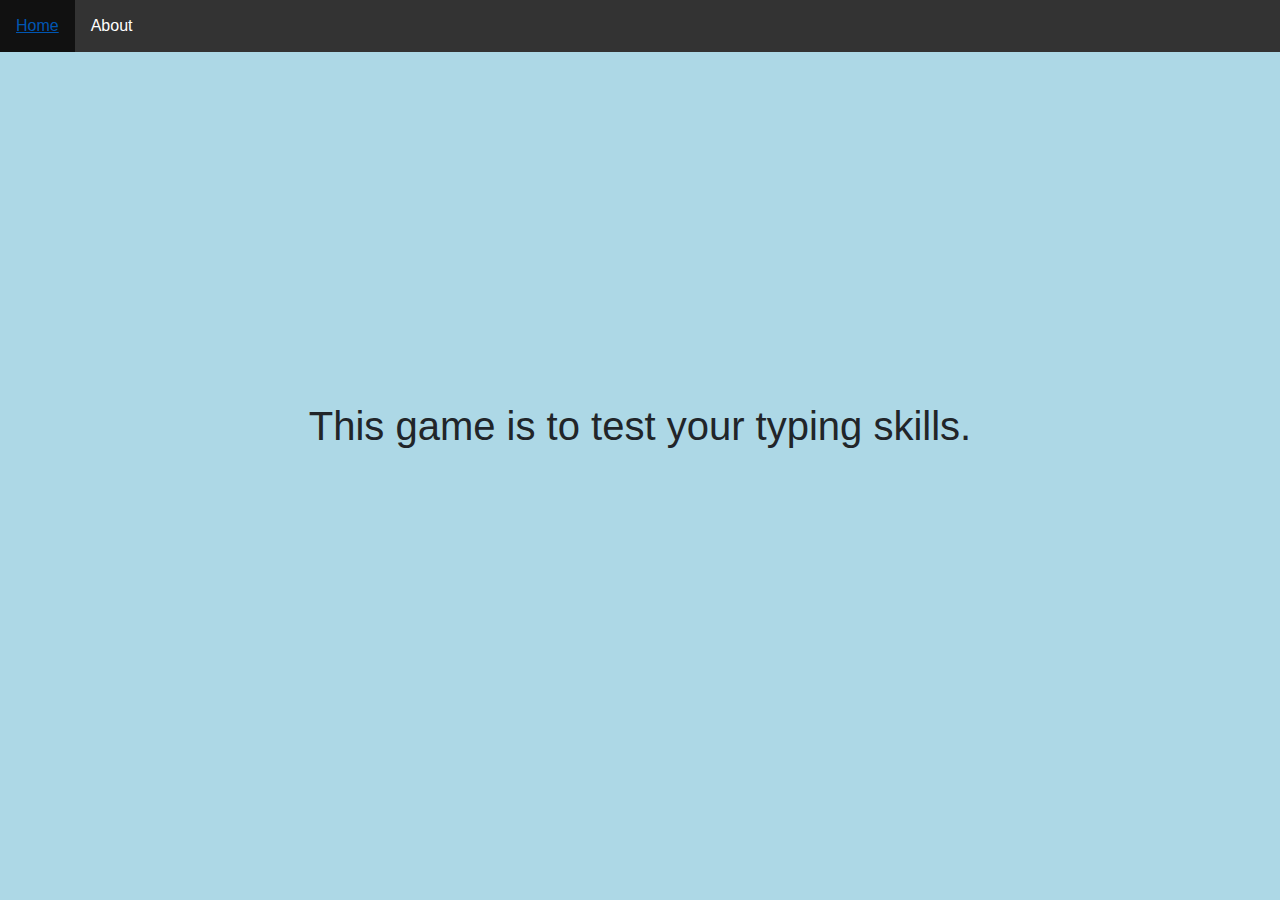
==== aboutus.html @ 2012684d "Merge pull request #7 from cjrhone/jim" ====
<!DOCTYPE html>
<html>
  <head>
    <link rel="stylesheet" href="css/animate.css">
    <link href="css/bootstrap.css" rel="stylesheet" type="text/css">
    <link href="css/styles.css" rel="stylesheet" type="text/css">
    <script src="js/jquery-3.3.1.js"></script>
    <script src="js/howler.core.js"></script>
    <script src="js/scripts.js"></script>
    <title>Web Dev Rush</title>
  </head>
    <ul>
      <li><a class="active" href="index.html">Home</a></li>
      <li><a href="aboutus.html">About</a></li>
    </ul>
    <body>
    <div class="container">
        <h1>This game is to test your typing skills.</h1>

    </div>
  </body>
</html>
---- css/styles.css ----
ul {
    list-style-type: none;
    margin: 0;
    padding: 0;
    overflow: hidden;
    background-color: #333;
}

li {
    float: left;
}

li a {
    display: block;
    color: white;
    text-align: center;
    padding: 14px 16px;
    text-decoration: none;
}

li a:hover {
    background-color: #111;
}

body{
    text-align: center;
    background-color: lightblue;
}

.container{
    margin-top: 350px;
    
}

button{
    width:300px;
    height:100px;
}

.game{
    display: none;
}
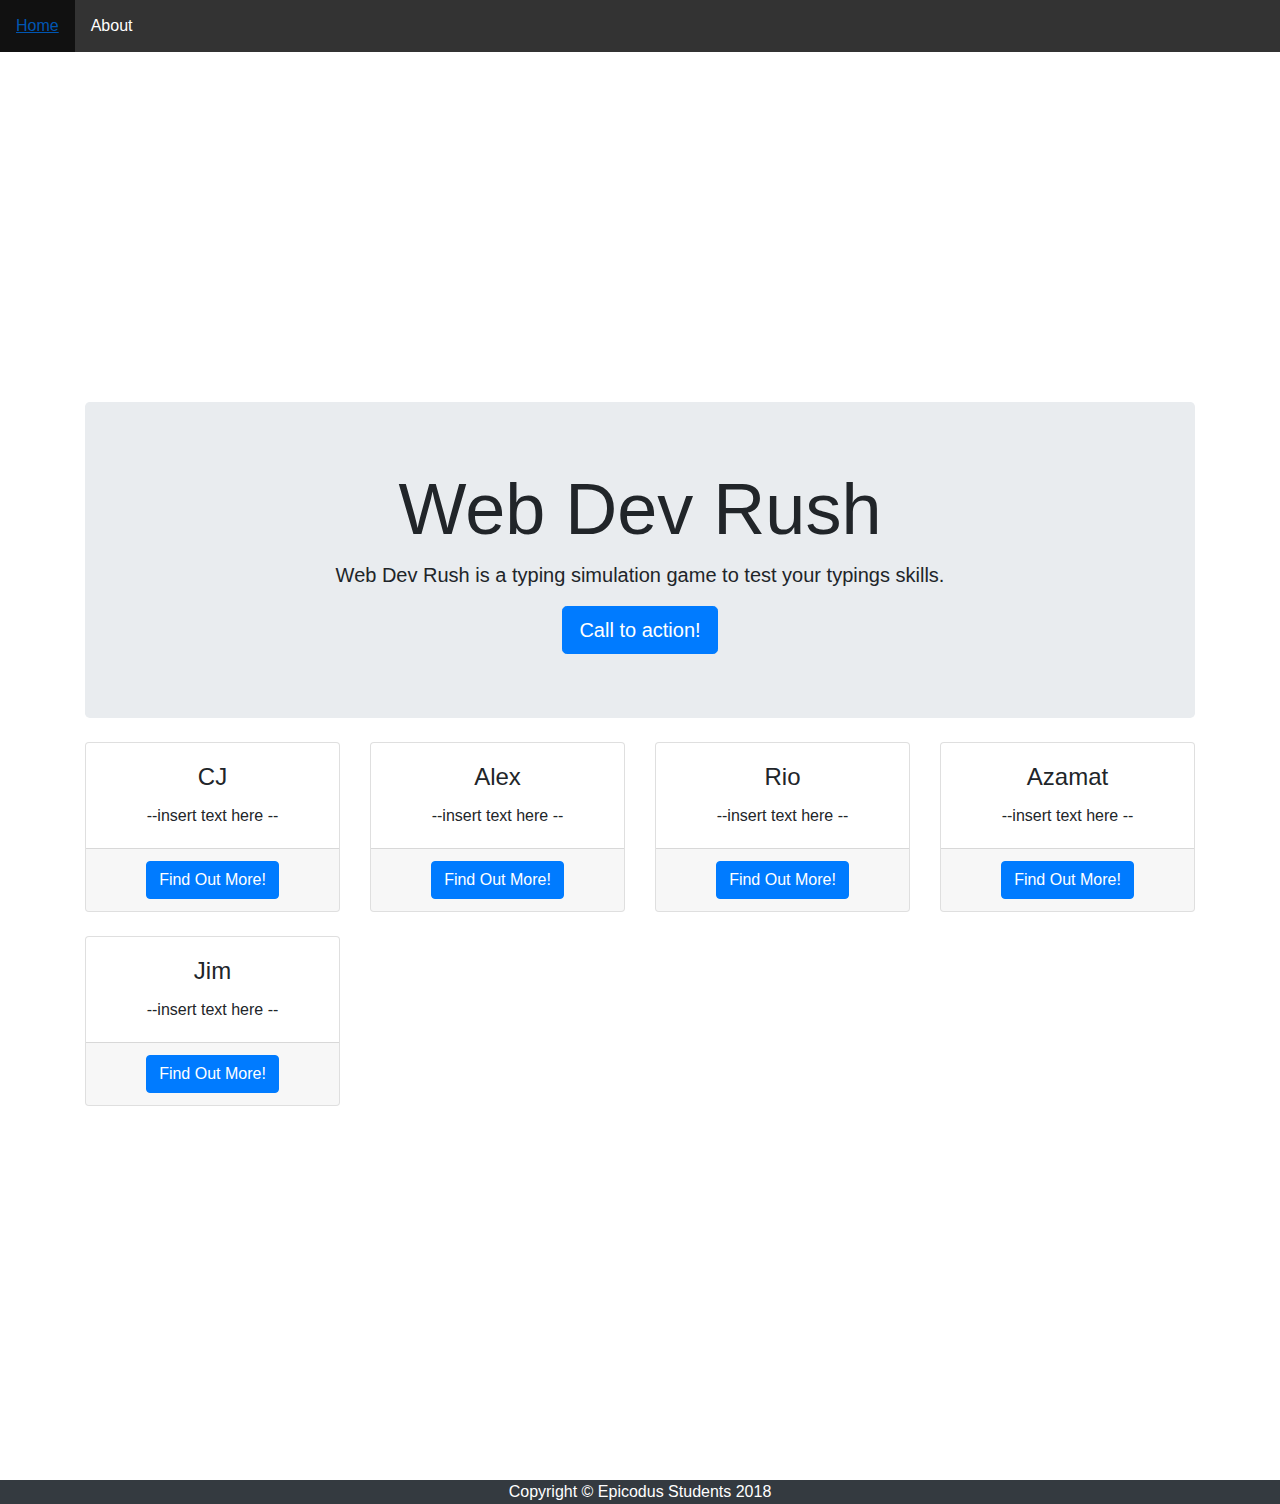
==== commit 655a2c1c: "Add Background" ====
--- a/aboutus.html
+++ b/aboutus.html
@@ -1,6 +1,7 @@
 <!DOCTYPE html>
 <html>
   <head>
+    <link rel="icon" href="https://cdn1.iconfinder.com/data/icons/mini-solid-icons-vol-3/16/140-512.png">
     <link rel="stylesheet" href="css/animate.css">
     <link href="css/bootstrap.css" rel="stylesheet" type="text/css">
     <link href="css/styles.css" rel="stylesheet" type="text/css">
@@ -14,9 +15,98 @@
       <li><a href="aboutus.html">About</a></li>
     </ul>
     <body>
-    <div class="container">
-        <h1>This game is to test your typing skills.</h1>
+            <div class="container">
 
-    </div>
-  </body>
+                    <!-- Jumbotron Header -->
+                    <header class="jumbotron my-4">
+                      <h1 class="display-3">Web Dev Rush</h1>
+                      <p class="lead">Web Dev Rush is a typing simulation game to test your typings skills.</p>
+                      <a href="#" class="btn btn-primary btn-lg">Call to action!</a>
+                    </header>
+              
+                    <!-- Page Features -->
+                    <div class="row text-center">
+              
+                      <div class="col-lg-3 col-md-6 mb-4">
+                        <div class="card">
+                          <img class="card-img-top" src="http://placehold.it/500x325" alt="">
+                          <div class="card-body">
+                            <h4 class="card-title">CJ</h4>
+                            <p class="card-text">--insert text here --</p>
+                          </div>
+                          <div class="card-footer">
+                            <a href="https://github.com/cjrhone" class="btn btn-primary">Find Out More!</a>
+                          </div>
+                        </div>
+                      </div>
+              
+                      <div class="col-lg-3 col-md-6 mb-4">
+                        <div class="card">
+                          <img class="card-img-top" src="http://placehold.it/500x325" alt="">
+                          <div class="card-body">
+                            <h4 class="card-title">Alex</h4>
+                            <p class="card-text">--insert text here --</p>
+                          </div>
+                          <div class="card-footer">
+                            <a href="https://github.com/Anoble25" class="btn btn-primary">Find Out More!</a>
+                          </div>
+                        </div>
+                      </div>
+              
+                      <div class="col-lg-3 col-md-6 mb-4">
+                        <div class="card">
+                          <img class="card-img-top" src="http://placehold.it/500x325" alt="">
+                          <div class="card-body">
+                            <h4 class="card-title">Rio</h4>
+                            <p class="card-text">--insert text here --</p>
+                          </div>
+                          <div class="card-footer">
+                            <a href="https://github.com/g0tmilk" class="btn btn-primary">Find Out More!</a>
+                          </div>
+                        </div>
+                      </div>
+              
+                      <div class="col-lg-3 col-md-6 mb-4">
+                        <div class="card">
+                          <img class="card-img-top" src="http://placehold.it/500x325" alt="">
+                          <div class="card-body">
+                            <h4 class="card-title">Azamat</h4>
+                            <p class="card-text">--insert text here --</p>
+                          </div>
+                          <div class="card-footer">
+                            <a href="https://github.com/azamatbekmurat" class="btn btn-primary">Find Out More!</a>
+                          </div>
+                        </div>
+                      </div>
+                      
+                      <div class="col-lg-3 col-md-6 mb-4">
+                            <div class="card">
+                              <img class="card-img-top" src="http://placehold.it/500x325" alt="">
+                              <div class="card-body">
+                                <h4 class="card-title">Jim </h4>
+                                <p class="card-text">--insert text here --</p>
+                              </div>
+                              <div class="card-footer">
+                                <a href="https://github.com/jimpalowski" class="btn btn-primary">Find Out More!</a>
+                              </div>
+                            </div>
+                          </div>
+                    </div>
+                    <!-- /.row -->        
+                  </div>
+                  <!-- /.container -->
+              
+                  <!-- Footer -->
+                  <footer class="py-8 bg-dark">
+                    <div class="container">
+                      <p class="m-0 text-center text-white">Copyright &copy; Epicodus Students 2018</p>
+                    </div>
+                    <!-- /.container -->
+                  </footer>
+              
+                  <!-- Bootstrap core JavaScript -->
+                  <script src="vendor/jquery/jquery.min.js"></script>
+                  <script src="vendor/bootstrap/js/bootstrap.bundle.min.js"></script>
+              
+                </body>
 </html>
--- a/css/styles.css
+++ b/css/styles.css
@@ -24,7 +24,11 @@
 
 body{
     text-align: center;
-    background-color: lightblue;
+    background-image: url(https://i.imgur.com/QTCRd0S.jpg);
+    background-size:     cover;                      /* <------ */
+      background-repeat:   no-repeat;
+      background-position: center center;
+      
 }
 
 .container{
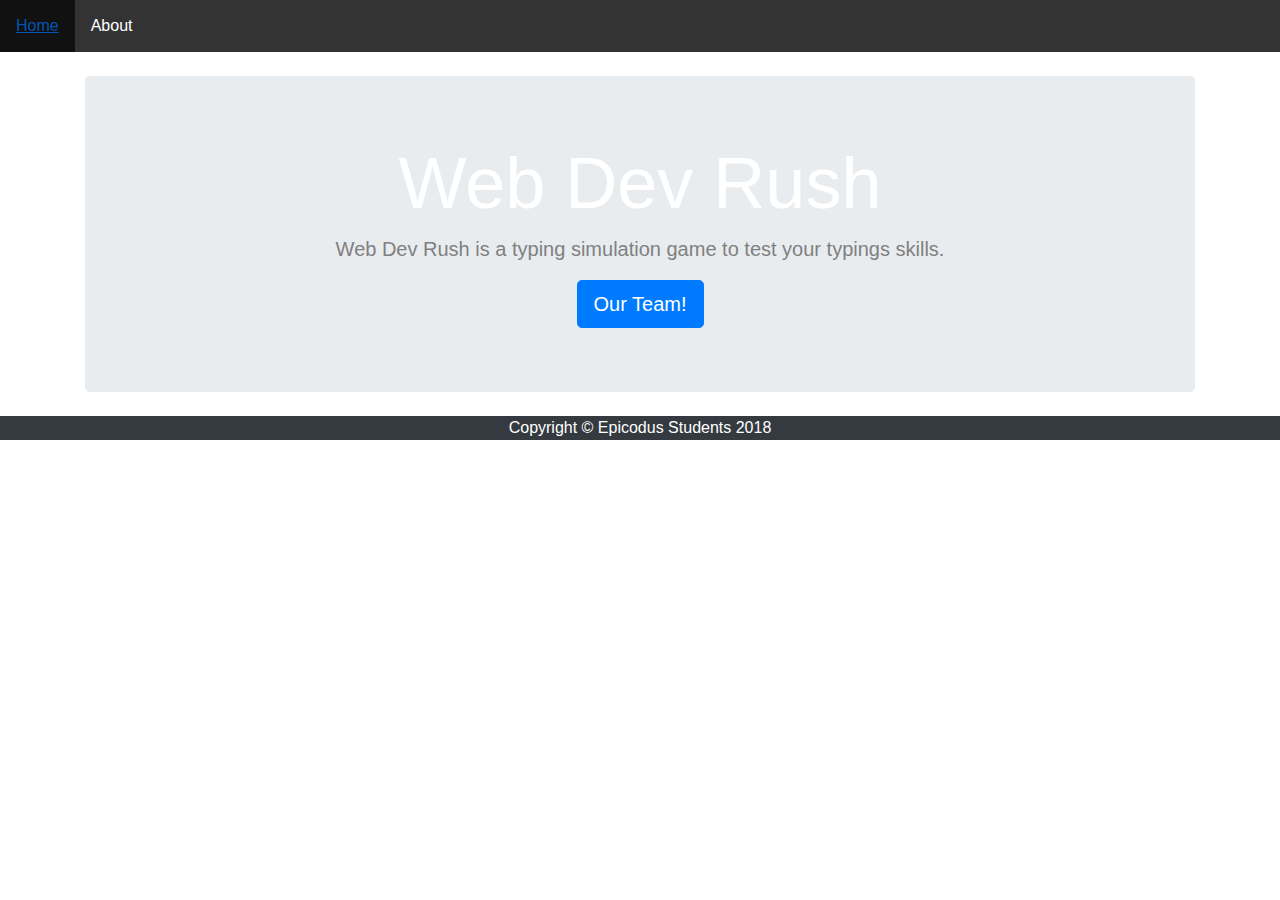
==== commit 2a539608: "Merge pull request #55 from cjrhone/review" ====
--- a/aboutus.html
+++ b/aboutus.html
@@ -21,12 +21,12 @@
                     <header class="jumbotron my-4">
                       <h1 class="display-3">Web Dev Rush</h1>
                       <p class="lead">Web Dev Rush is a typing simulation game to test your typings skills.</p>
-                      <a href="#" class="btn btn-primary btn-lg">Call to action!</a>
+                      <a href="#" class="btn btn-primary btn-lg" id="action">Our Team!</a>
                     </header>
-              
+
                     <!-- Page Features -->
-                    <div class="row text-center">
-              
+                    <div class="row text-center" id="pesonels">
+
                       <div class="col-lg-3 col-md-6 mb-4">
                         <div class="card">
                           <img class="card-img-top" src="http://placehold.it/500x325" alt="">
@@ -39,7 +39,7 @@
                           </div>
                         </div>
                       </div>
-              
+
                       <div class="col-lg-3 col-md-6 mb-4">
                         <div class="card">
                           <img class="card-img-top" src="http://placehold.it/500x325" alt="">
@@ -52,7 +52,7 @@
                           </div>
                         </div>
                       </div>
-              
+
                       <div class="col-lg-3 col-md-6 mb-4">
                         <div class="card">
                           <img class="card-img-top" src="http://placehold.it/500x325" alt="">
@@ -65,7 +65,9 @@
                           </div>
                         </div>
                       </div>
-              
+
+
+
                       <div class="col-lg-3 col-md-6 mb-4">
                         <div class="card">
                           <img class="card-img-top" src="http://placehold.it/500x325" alt="">
@@ -78,7 +80,7 @@
                           </div>
                         </div>
                       </div>
-                      
+
                       <div class="col-lg-3 col-md-6 mb-4">
                             <div class="card">
                               <img class="card-img-top" src="http://placehold.it/500x325" alt="">
@@ -89,13 +91,13 @@
                               <div class="card-footer">
                                 <a href="https://github.com/jimpalowski" class="btn btn-primary">Find Out More!</a>
                               </div>
-                            </div>
                           </div>
+                      </div>
                     </div>
-                    <!-- /.row -->        
-                  </div>
-                  <!-- /.container -->
-              
+
+        </div>
+        <!-- /.container -->
+
                   <!-- Footer -->
                   <footer class="py-8 bg-dark">
                     <div class="container">
@@ -103,10 +105,10 @@
                     </div>
                     <!-- /.container -->
                   </footer>
-              
+
                   <!-- Bootstrap core JavaScript -->
                   <script src="vendor/jquery/jquery.min.js"></script>
                   <script src="vendor/bootstrap/js/bootstrap.bundle.min.js"></script>
-              
+
                 </body>
 </html>
--- a/css/styles.css
+++ b/css/styles.css
@@ -1,46 +1,202 @@
+h6{
+  text-align:left;
+}
+
 ul {
-    list-style-type: none;
-    margin: 0;
-    padding: 0;
-    overflow: hidden;
-    background-color: #333;
+list-style-type: none;
+margin: 0;
+padding: 0;
+overflow: hidden;
+background-color: #333;
+}
+
+#correctTimeBonus{
+  color:green;
+}
+#incorrectTimeBonus{
+  color:red;
 }
 
 li {
-    float: left;
+float: left;
 }
 
 li a {
-    display: block;
-    color: white;
-    text-align: center;
-    padding: 14px 16px;
-    text-decoration: none;
+display: block;
+color: white;
+text-align: center;
+padding: 14px 16px;
+text-decoration: none;
 }
 
 li a:hover {
-    background-color: #111;
+background-color: #111;
 }
 
 body{
-    text-align: center;
-    background-image: url(https://i.imgur.com/QTCRd0S.jpg);
-    background-size:     cover;                      /* <------ */
-      background-repeat:   no-repeat;
-      background-position: center center;
-      
+text-align: center;
+background-image: url(https://i.imgur.com/QTCRd0S.jpg);
+background-size: cover; /* <------ */
+background-repeat: no-repeat;
+background-position: center center;
+
 }
 
 .container{
-    margin-top: 350px;
-    
+/*margin-top: 350px;*/
+
 }
 
 button{
-    width:300px;
-    height:100px;
+width:300px;
+height:100px;
 }
 
 .game{
+display: none;
+}
+img{
+margin-top:10px;
+margin-bottom: 50px;
+}
+
+p {
+  color: grey;
+}
+
+h1 {
+  color: white;
+}
+
+h5 {
+  color: lightgrey;
+}
+
+.playGame{
     display: none;
-}+}
+
+.game-over {
+  display: none;
+}
+
+#displayBox {
+    background-color:  grey;
+    background: rgba(192,192,192, 0.5);
+    width: 730px;
+    height: 700px;
+    text-align: center;
+    border: 2px solid black;
+    /* padding-top: 100px; */
+    font-size: 100px;
+    margin-right:30px;
+    overflow-y: scroll;
+  }
+
+  #usernameInput {
+    text-align: center;
+    color: blue;
+    font-size: 25px;
+    margin-top: 35px;
+    margin-bottom: 35px;
+  }
+
+  #title {
+    text-align: center;
+  }
+
+  #timeLimit {
+    padding: 25px;
+    background-color: grey;
+    border: 2px solid black;
+    text-align: center;
+    margin: 5px;
+    font-size: 25px;
+    font-weight: bold;
+  }
+
+  #scoreBox {
+    padding: 25px;
+    background-color: grey;
+    border: 2px solid black;
+    text-align: center;
+    margin: 5px;
+    font-size: 25px;
+    font-weight: bold;
+
+  }
+
+  #font {
+    font-weight: bold;
+    font-size: 15px;
+  }
+
+  #footer {
+    text-align: center;
+    font-size: 15px;
+    margin: 5px;
+    color:red;
+  }
+
+  #title {
+    font-size: 50px;
+    font-weight: bold;
+    font-style: italic;
+  }
+
+  #inputBox {
+    height: 50px;
+    width: 730px;
+  }
+
+  #prompts {
+    padding: 25px;
+    background-color: grey;
+    border: 2px solid black;
+    text-align: center;
+    margin: 5px;
+  }
+
+  #instructions {
+    padding: 25px;
+    background-color: grey;
+    border: 2px solid black;
+    text-align: center;
+    margin: 5px;
+  }
+
+  #bugBox {
+    padding: 25px;
+    background-color: grey;
+    border: 2px solid black;
+    text-align: center;
+    margin: 5px;
+    font-size: 25px;
+    font-weight: bold;
+
+  }
+
+  #victoryimg img{
+    width:90%;
+    height:auto;
+  }
+
+  #bugBox img{
+    width: 50px;
+    height:auto;
+  }
+
+.bugimg1{
+  display: none;
+}
+.bugimg2{
+  display: none;
+}
+
+.bugimg3{
+  display: none;
+}
+
+#pesonels {
+  display: none;
+}
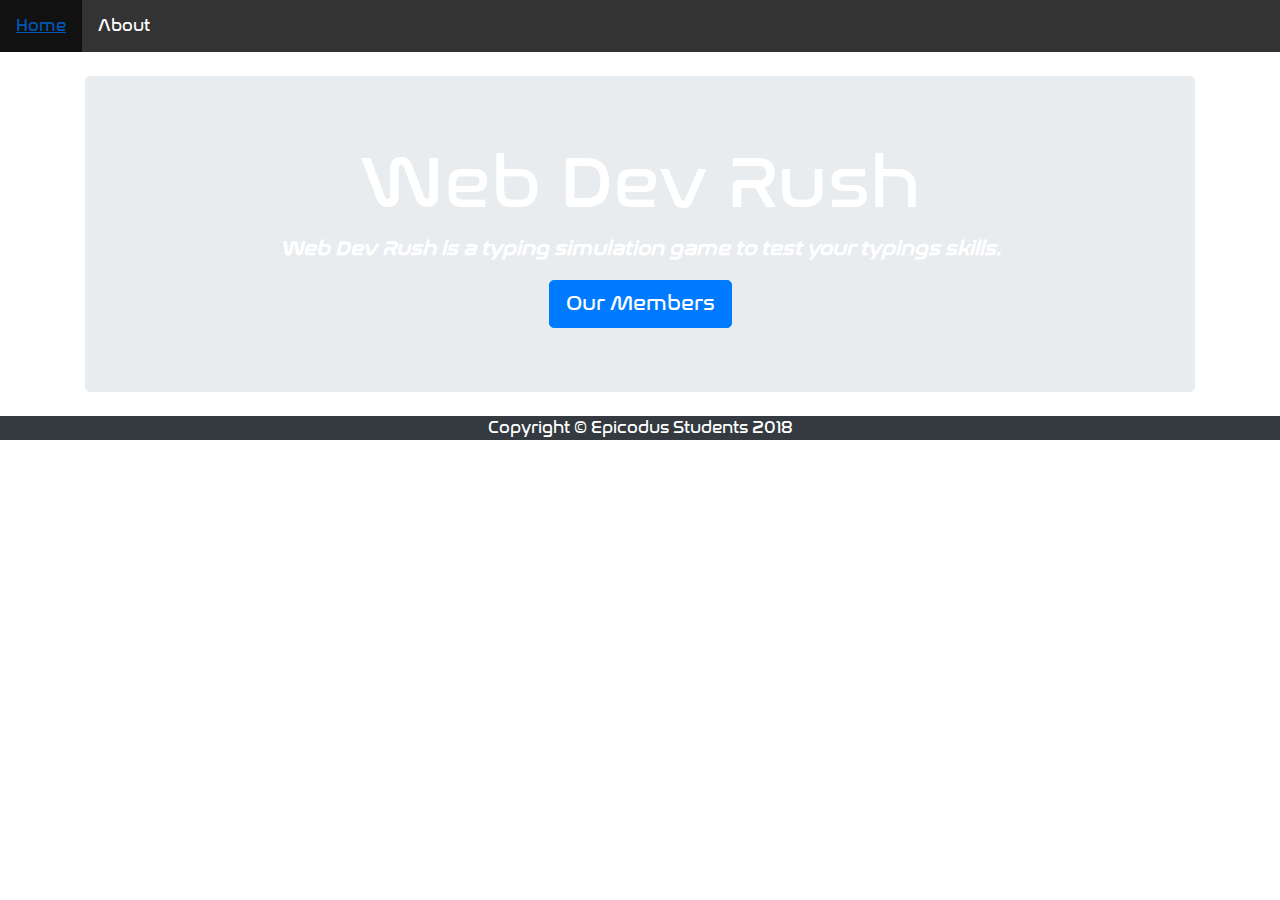
==== commit 46a5ab7a: "Merge pull request #59 from cjrhone/review" ====
--- a/aboutus.html
+++ b/aboutus.html
@@ -20,19 +20,19 @@
                     <!-- Jumbotron Header -->
                     <header class="jumbotron my-4">
                       <h1 class="display-3">Web Dev Rush</h1>
-                      <p class="lead">Web Dev Rush is a typing simulation game to test your typings skills.</p>
-                      <a href="#" class="btn btn-primary btn-lg" id="action">Our Team!</a>
+                      <p class="title">Web Dev Rush is a typing simulation game to test your typings skills.</p>
+                      <a href="#" class="btn btn-primary btn-lg" id="action">Our Members</a>
                     </header>
 
                     <!-- Page Features -->
-                    <div class="row text-center" id="pesonels">
+                    <div class="row text-center" id="personals">
 
-                      <div class="col-lg-3 col-md-6 mb-4">
+                      <div class="col-lg-3 col-md-6 mb-4" >
                         <div class="card">
-                          <img class="card-img-top" src="http://placehold.it/500x325" alt="">
+                          <img class="card-img-top" src="https://avatars1.githubusercontent.com/u/37348158?s=460&v=4" alt="">
                           <div class="card-body">
                             <h4 class="card-title">CJ</h4>
-                            <p class="card-text">--insert text here --</p>
+                            <p class="card-text">I am a Front-End Web Developer with a passion for design and innovative problem-solving. My impatient optimism has resulted in my passion for lifelong learning and designing sites that are both functional and aesthetically pleasing. My previous experience in leadership and management has fostered skills in communication as well as an ability to function under short time constraints while working as a team.</p>
                           </div>
                           <div class="card-footer">
                             <a href="https://github.com/cjrhone" class="btn btn-primary">Find Out More!</a>
@@ -42,10 +42,10 @@
 
                       <div class="col-lg-3 col-md-6 mb-4">
                         <div class="card">
-                          <img class="card-img-top" src="http://placehold.it/500x325" alt="">
+                          <img class="card-img-top" src="https://avatars3.githubusercontent.com/u/34991427?s=460&v=4" alt="">
                           <div class="card-body">
                             <h4 class="card-title">Alex</h4>
-                            <p class="card-text">--insert text here --</p>
+                            <p class="card-text">I am a full-stack web developer that loves to work with computers and how they work and what makes them work. I am very interested in games and development of games and apps. I like to work on odd projects just to learn more about the field i want to enter.</p>
                           </div>
                           <div class="card-footer">
                             <a href="https://github.com/Anoble25" class="btn btn-primary">Find Out More!</a>
@@ -55,10 +55,10 @@
 
                       <div class="col-lg-3 col-md-6 mb-4">
                         <div class="card">
-                          <img class="card-img-top" src="http://placehold.it/500x325" alt="">
+                          <img class="card-img-top" src="http://monkfox.com/wp-content/uploads/2016/02/maxresdefault.jpg" alt="">
                           <div class="card-body">
                             <h4 class="card-title">Rio</h4>
-                            <p class="card-text">--insert text here --</p>
+                            <p class="card-text">Experienced Python Developer with a demonstrated history of working in the computer software industry. Skilled in Python, SQL, , Mysql Database, and C. Strong engineering professional with a Master's degree focused in Computer Science from University of Central Missouri.</p>
                           </div>
                           <div class="card-footer">
                             <a href="https://github.com/g0tmilk" class="btn btn-primary">Find Out More!</a>
@@ -66,14 +66,12 @@
                         </div>
                       </div>
 
-
-
                       <div class="col-lg-3 col-md-6 mb-4">
                         <div class="card">
-                          <img class="card-img-top" src="http://placehold.it/500x325" alt="">
+                          <img class="card-img-top" src="img/azamat.png" alt="">
                           <div class="card-body">
                             <h4 class="card-title">Azamat</h4>
-                            <p class="card-text">--insert text here --</p>
+                            <p class="card-text">Hi I'm Azamat, I'm fascinated by many of the ever evolving areas where tech meets business. With an entrepreneurial mindset, I like putting my leadership experience and technical knowledge to good use. I'm a life long learner, always looking for new problems to solve and happy to share what I've figured out so far. Feel free to reach out!</p>
                           </div>
                           <div class="card-footer">
                             <a href="https://github.com/azamatbekmurat" class="btn btn-primary">Find Out More!</a>
@@ -83,10 +81,10 @@
 
                       <div class="col-lg-3 col-md-6 mb-4">
                             <div class="card">
-                              <img class="card-img-top" src="http://placehold.it/500x325" alt="">
+                              <img class="card-img-top" src="https://avatars1.githubusercontent.com/u/33942859?s=460&v=4" alt="">
                               <div class="card-body">
                                 <h4 class="card-title">Jim </h4>
-                                <p class="card-text">--insert text here --</p>
+                                <p class="card-text">I’m a Web Developer with a background in music, digital art, and education. As a programmer I utilize my creative skills to write code that forms web applications with aesthetic design and exacting functionality.</p>
                               </div>
                               <div class="card-footer">
                                 <a href="https://github.com/jimpalowski" class="btn btn-primary">Find Out More!</a>
@@ -94,9 +92,9 @@
                           </div>
                       </div>
                     </div>
-
-        </div>
-        <!-- /.container -->
+                    <!-- /.row -->
+                  </div>
+                  <!-- /.container -->
 
                   <!-- Footer -->
                   <footer class="py-8 bg-dark">
--- a/css/styles.css
+++ b/css/styles.css
@@ -39,6 +39,7 @@
 background-size: cover; /* <------ */
 background-repeat: no-repeat;
 background-position: center center;
+font-family: "Nasalization";
 
 }
 
@@ -87,6 +88,7 @@
     height: 700px;
     text-align: center;
     border: 2px solid black;
+    border-radius:50px;
     /* padding-top: 100px; */
     font-size: 100px;
     margin-right:30px;
@@ -99,6 +101,7 @@
     font-size: 25px;
     margin-top: 35px;
     margin-bottom: 35px;
+    border-radius: 50px;
   }
 
   #title {
@@ -113,6 +116,7 @@
     margin: 5px;
     font-size: 25px;
     font-weight: bold;
+    border-radius: 50px;
   }
 
   #scoreBox {
@@ -123,7 +127,7 @@
     margin: 5px;
     font-size: 25px;
     font-weight: bold;
-
+    border-radius: 50px;
   }
 
   #font {
@@ -147,6 +151,14 @@
   #inputBox {
     height: 50px;
     width: 730px;
+    background-image: url(https://media.giphy.com/media/dnoyd6rMvw29q/giphy.gif);
+    background-size:     cover;                      /* <------ */
+    background-repeat:   no-repeat;
+    background-position: center center;
+    mix-blend-mode: screen;
+    color:white;
+    border-radius: 50px;
+
   }
 
   #prompts {
@@ -155,7 +167,9 @@
     border: 2px solid black;
     text-align: center;
     margin: 5px;
-  }
+    border-radius: 50px;
+  }
+
 
   #instructions {
     padding: 25px;
@@ -163,6 +177,7 @@
     border: 2px solid black;
     text-align: center;
     margin: 5px;
+    border-radius: 50px;
   }
 
   #bugBox {
@@ -173,6 +188,7 @@
     margin: 5px;
     font-size: 25px;
     font-weight: bold;
+    border-radius: 50px;
 
   }
 
@@ -197,6 +213,23 @@
   display: none;
 }
 
-#pesonels {
-  display: none;
-}
+@font-face {
+  font-family: "Nasalization";
+	src: url('../nasalization/nasalization-rg.ttf');
+}
+
+#personals {
+  display: none;
+}
+
+
+.jumbotron {
+  background-image: url("http://cdn.blog.psafe.com/en/blog/wp-content/uploads/2016/10/BLOG_EN_0510_Most-Useful-Coding-and-Programming-Languages-to-Know.jpg");
+
+}
+.title {
+  color: white;
+  font-weight: bold;
+  font-style: italic;
+  font-size: 20px;
+}
